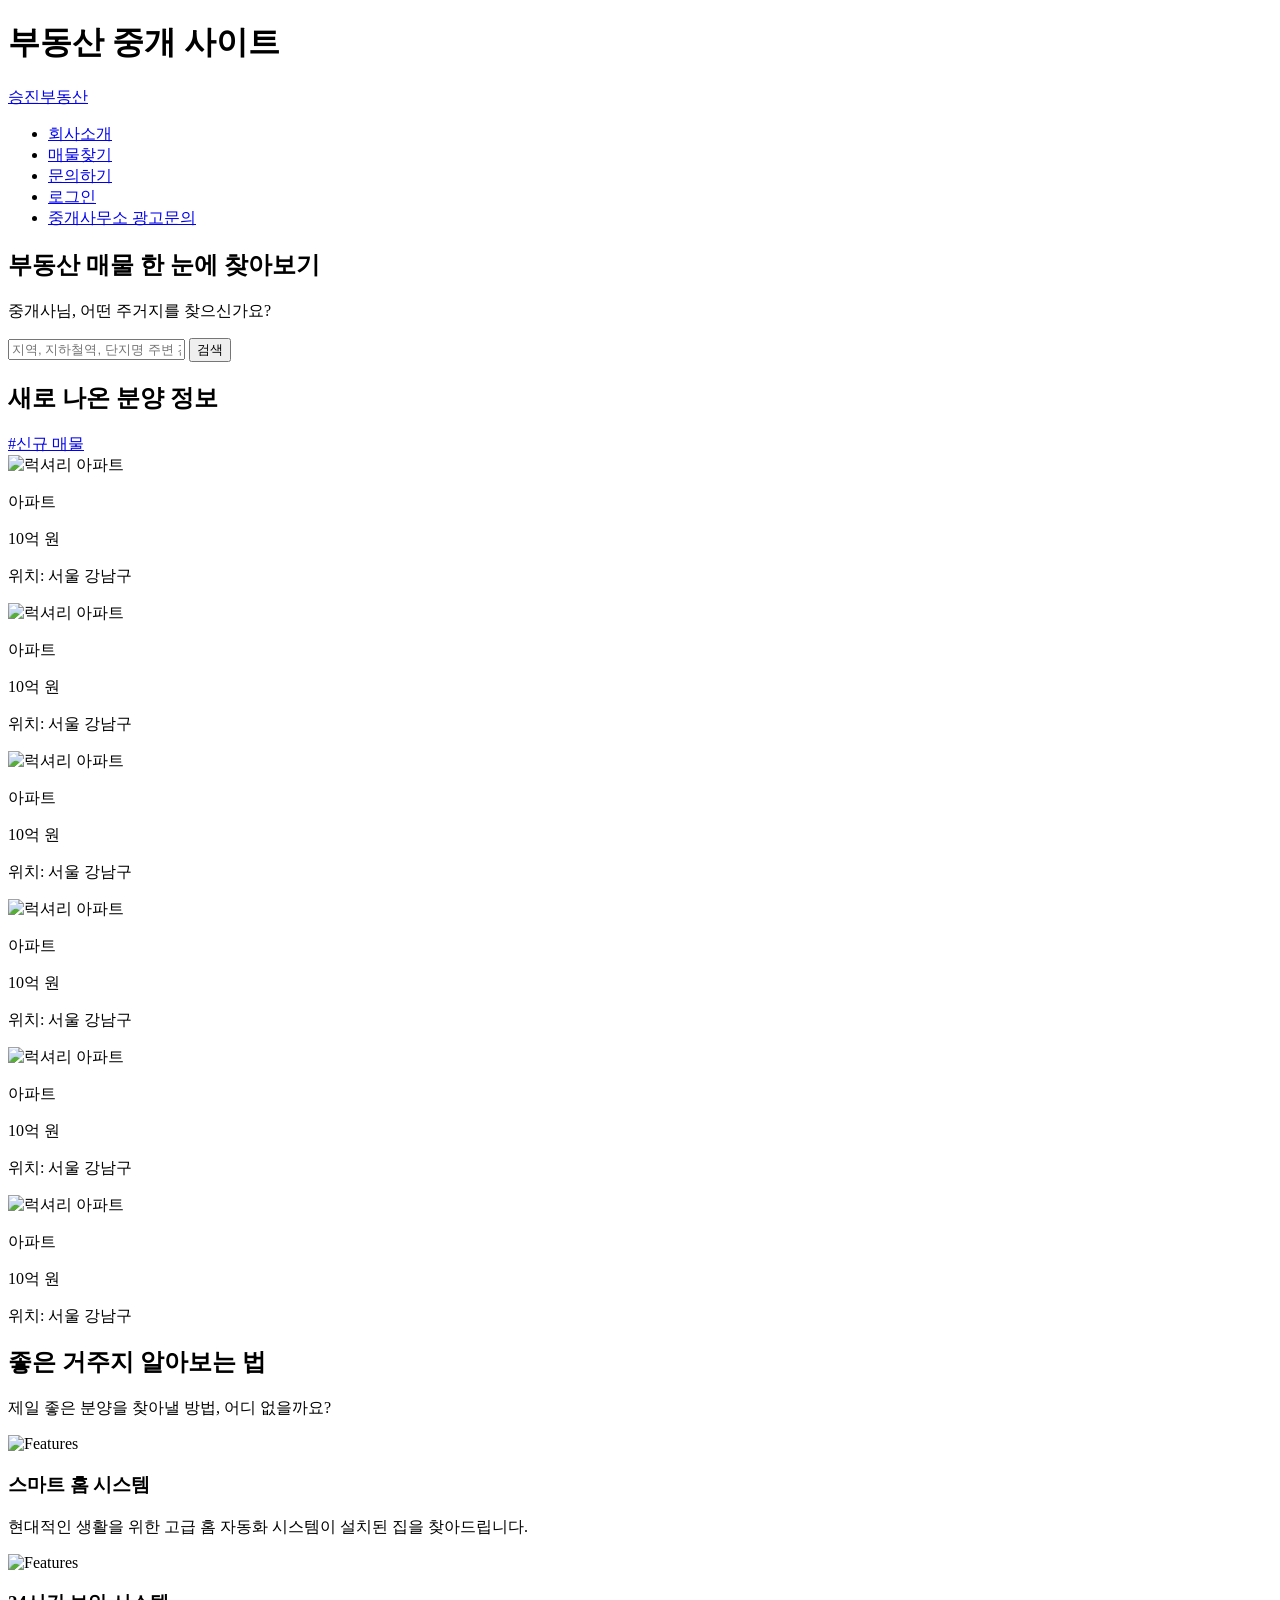
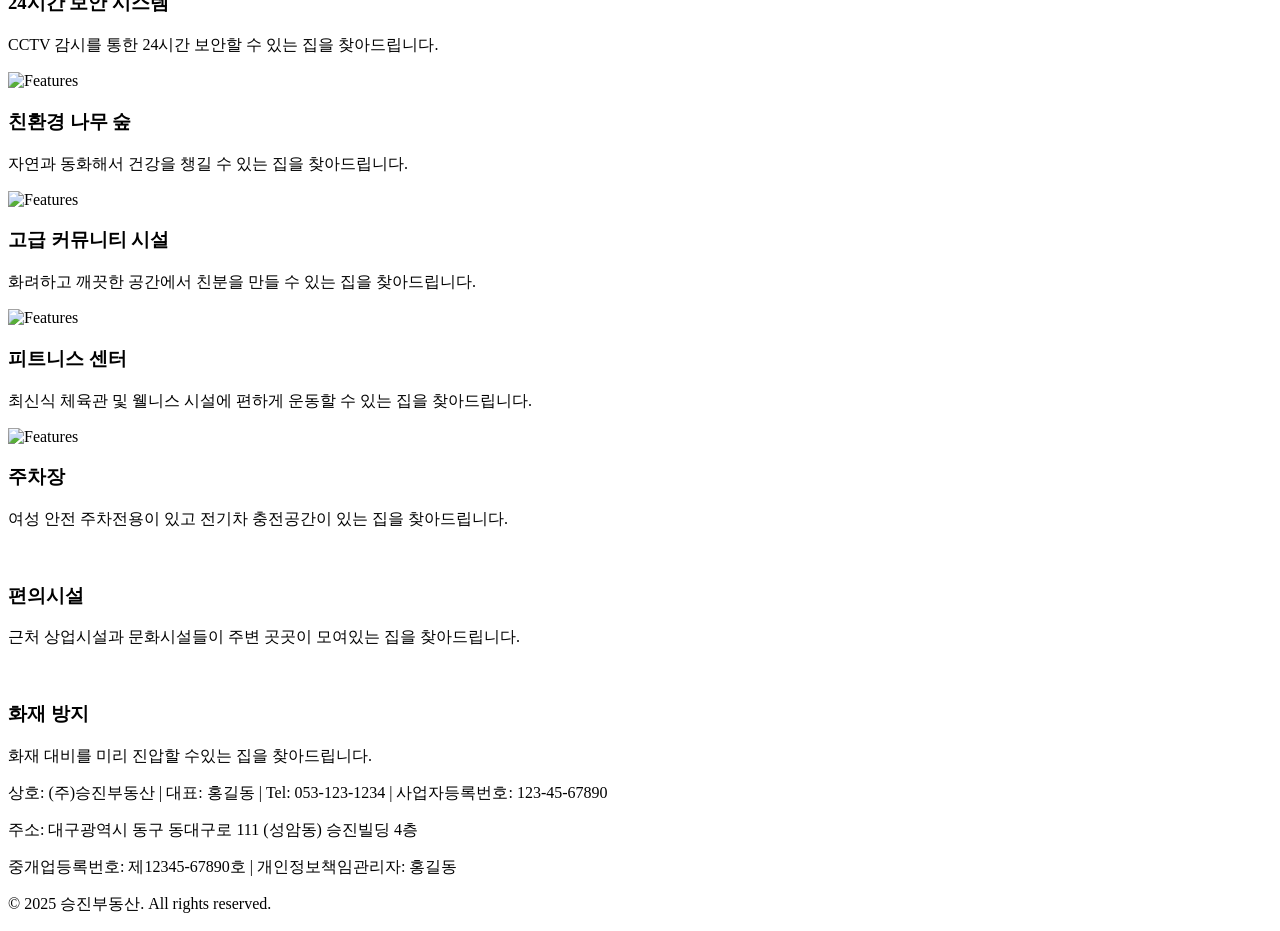
==== index.html @ 68c8e381 "Add files via upload" ====
<!DOCTYPE html>
<html lang="ko">
<head>
    <meta charset="UTF-8">
    <meta name="viewport" content="width=device-width, initial-scale=1.0">
    <title>부동산 중개 사이트</title>
    <link rel="stylesheet" href="css/common.css">
    <link rel="stylesheet" href="css/main.css">
</head>
<body>
    <!-- header 및 네비게이션 -->
    <header>
        <h1 class="hidden">부동산 중개 사이트</h1>
        <nav id="navbar">
            <div class="nav-menu">
                <a href="index.html" class="logo">승진부동산</a>
                <ul>
                    <li><a href="comdpany.html">회사소개</a></li>
                    <li><a href="product.html">매물찾기</a></li>
                    <li><a href="contactus.html">문의하기</a></li>
                    <li><a href="login.html">로그인</a></li>
                    <li><a href="blurb.html">중개사무소 광고문의</a></li>
                </ul>
            </div>
        </nav>
    </header>
    <!-- 슬로건 이미지 및 검색 -->
    <section class="slogan">
        <h2>부동산 매물 한 눈에 찾아보기</h2>
        <p>중개사님, 어떤 주거지를 찾으신가요?</p>
        <div class="search-container">
            <input type="text" placeholder="지역, 지하철역, 단지명 주변 건물 등으로 검색">
            <button onclick="search()">검색</button>
        </div>
    </section>
    <!-- 분양 정보 -->
    <section class="property-section">
        <h2>새로 나온 분양 정보</h2>
        <a href="product.html" class="property-title">#신규 매물</a>
        <div class="property">
            <div class="property-list">
                <img src="image/main-apat.jpg" alt="럭셔리 아파트" class="property-img">
                <div class="property-content">
                    <p class="property-tag">아파트</p>
                    <p class="property-price">10억 원</p>
                    <p class="property-loca">위치: 서울 강남구</p>
                </div>
            </div>
            <div class="property-list">
                <img src="image/main-apat.jpg" alt="럭셔리 아파트" class="property-img">
                <div class="property-content">
                    <p class="property-tag">아파트</p>
                    <p class="property-price">10억 원</p>
                    <p class="property-loca">위치: 서울 강남구</p>
                </div>
            </div>
            <div class="property-list">
                <img src="image/main-apat.jpg" alt="럭셔리 아파트" class="property-img">
                <div class="property-content">
                    <p class="property-tag">아파트</p>
                    <p class="property-price">10억 원</p>
                    <p class="property-loca">위치: 서울 강남구</p>
                </div>
            </div>
            
        </div>
        <div class="property">
            <div class="property-list">
                <img src="image/main-apat.jpg" alt="럭셔리 아파트" class="property-img">
                <div class="property-content">
                    <p class="property-tag">아파트</p>
                    <p class="property-price">10억 원</p>
                    <p class="property-loca">위치: 서울 강남구</p>
                </div>
            </div>
            <div class="property-list">
                <img src="image/main-apat.jpg" alt="럭셔리 아파트" class="property-img">
                <div class="property-content">
                    <p class="property-tag">아파트</p>
                    <p class="property-price">10억 원</p>
                    <p class="property-loca">위치: 서울 강남구</p>
                </div>
            </div>
            <div class="property-list">
                <img src="image/main-apat.jpg" alt="럭셔리 아파트" class="property-img">
                <div class="property-content">
                    <p class="property-tag">아파트</p>
                    <p class="property-price">10억 원</p>
                    <p class="property-loca">위치: 서울 강남구</p>
                </div>
            </div>
            
        </div>
    </section>
    <!-- 단지 홍보 -->
    <section class="features">
        <h2>좋은 거주지 알아보는 법</h2>
        <p class="features-cur">제일 좋은 분양을 찾아낼 방법, 어디 없을까요?</p>
            <div class="features-grid">
                <div class="feature-card">
                    <img src="image/icon-condominium-.png" alt="Features" class="feature-image">
                    <h3>스마트 홈 시스템</h3>
                    <p>현대적인 생활을 위한 고급 홈 자동화 시스템이 설치된 집을 찾아드립니다.</p>
                </div>
                <div class="feature-card">
                    <img src="image/icon-cctv.png" alt="Features" class="feature-image">
                    <h3>24시간 보안 시스템</h3>
                    <p>CCTV 감시를 통한 24시간 보안할 수 있는 집을 찾아드립니다.</p>
                </div>
                <div class="feature-card">
                    <img src="image/icon-enviroment.png" alt="Features" class="feature-image">
                    <h3>친환경 나무 숲</h3>
                    <p>자연과 동화해서 건강을 챙길 수 있는 집을 찾아드립니다.</p>
                </div>
                <div class="feature-card">
                    <img src="image/icon-community-center.png" alt="Features" class="feature-image">
                    <h3>고급 커뮤니티 시설</h3>
                    <p>화려하고 깨끗한 공간에서 친분을 만들 수 있는 집을 찾아드립니다.</p>
                </div>
                <div class="feature-card">
                    <img src="image/icon-gym.png" alt="Features" class="feature-image">
                    <h3>피트니스 센터</h3>
                    <p>최신식 체육관 및 웰니스 시설에 편하게 운동할 수 있는 집을 찾아드립니다.</p>
                </div>
                <div class="feature-card">
                    <img src="image/icon-parking.png" alt="Features" class="feature-image">
                    <h3>주차장</h3>
                    <p>여성 안전 주차전용이 있고 전기차 충전공간이 있는 집을 찾아드립니다.</p>
                </div>
                <div class="feature-card">
                    <img src="image/icon-cityscape.png" alt="" class="feature-image">
                    <h3>편의시설 </h3>
                    <p>근처 상업시설과 문화시설들이 주변 곳곳이 모여있는 집을 찾아드립니다. </p>
                </div>
                <div class="feature-card">
                    <img src="image/free-icon-fire-extinguisher-4473049.png" alt="" class="feature-image">
                    <h3>화재 방지</h3>
                    <p>화재 대비를 미리 진압할 수있는 집을 찾아드립니다. </p>
                </div>
            </div>
    </section>
    <!-- footer -->
    <footer id="footer">
        <div class="footer_info">
            <p>상호: (주)승진부동산 | 대표: 홍길동 | Tel: 053-123-1234 | 사업자등록번호: 123-45-67890</p>
            <p>주소: 대구광역시 동구 동대구로 111 (성암동) 승진빌딩 4층</p>
            <p>중개업등록번호: 제12345-67890호 | 개인정보책임관리자: 홍길동</p>
            <p>&copy; 2025 승진부동산. All rights reserved.</p>
        </div>
    </footer>
</body>
</html>
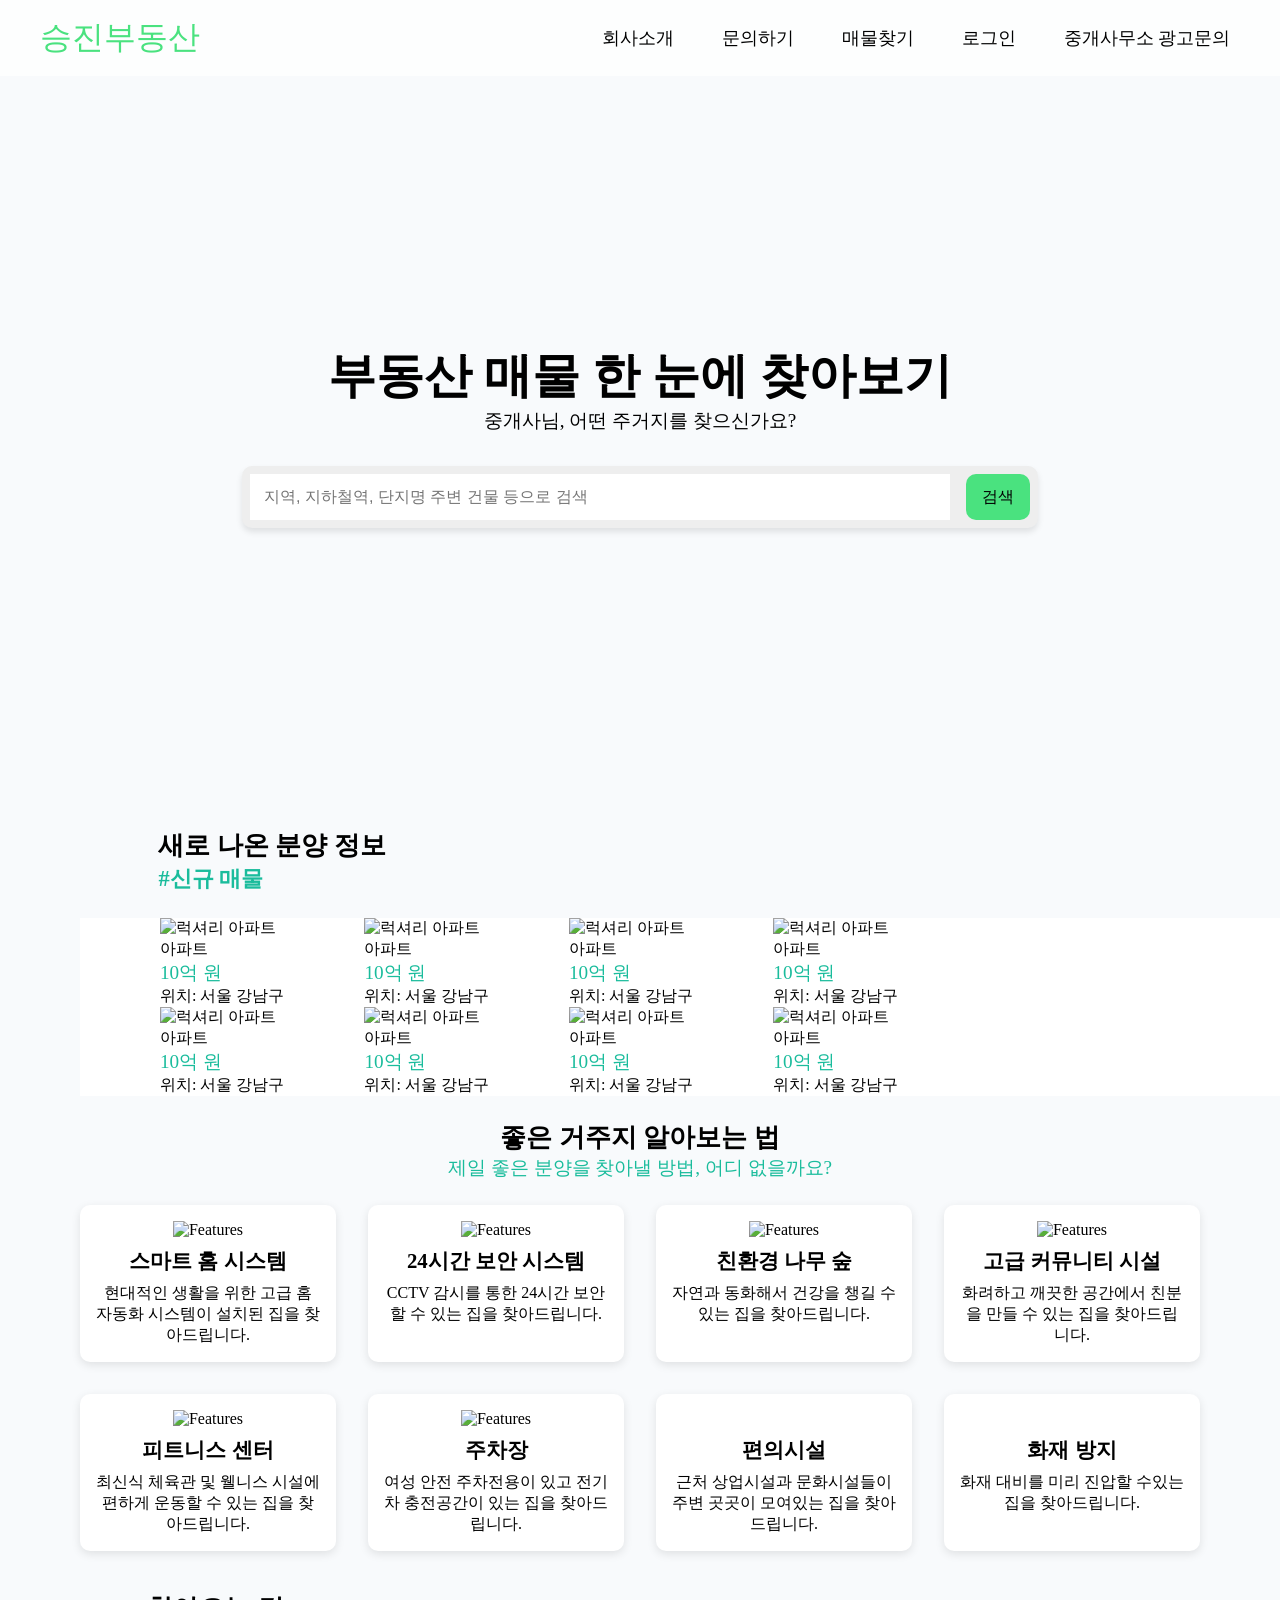
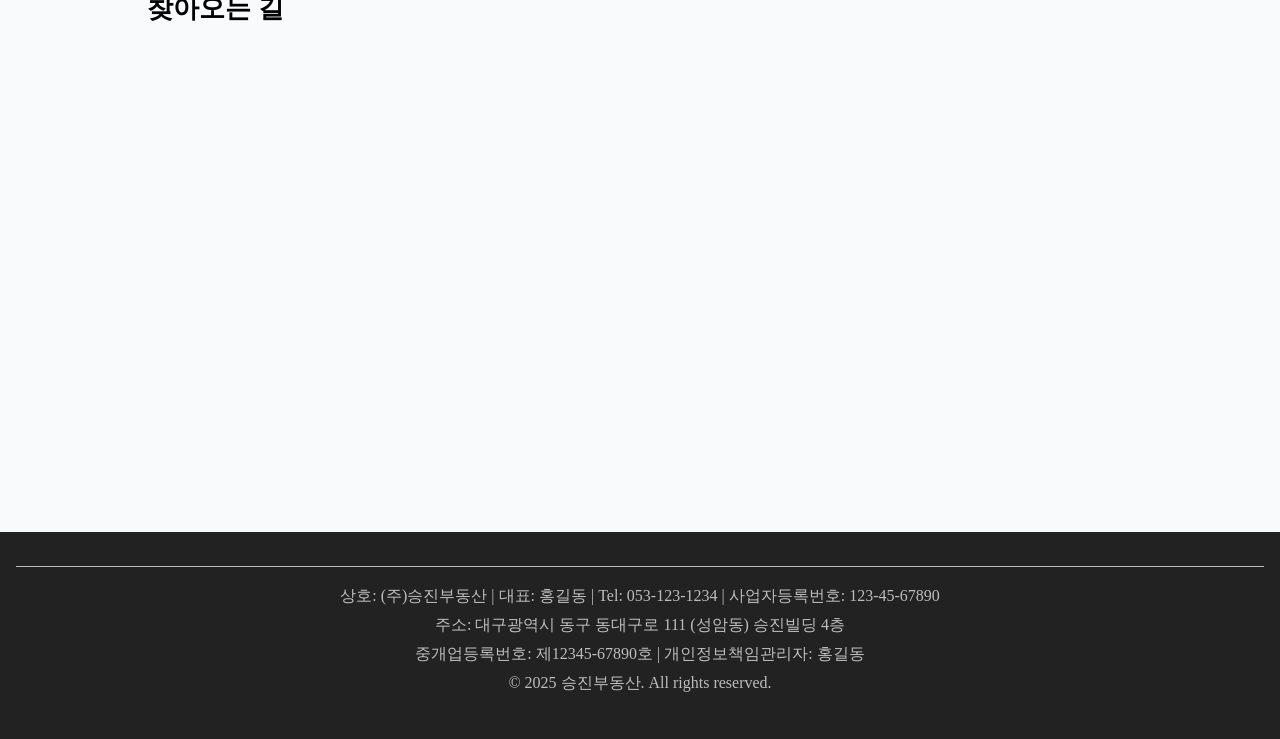
==== commit 8f1eb016: "Add files via upload" ====
--- a/index.html
+++ b/index.html
@@ -12,133 +12,156 @@
     <header>
         <h1 class="hidden">부동산 중개 사이트</h1>
         <nav id="navbar">
-            <div class="nav-menu">
+            <div class="nav_menu">
                 <a href="index.html" class="logo">승진부동산</a>
                 <ul>
                     <li><a href="comdpany.html">회사소개</a></li>
+                    <li><a href="inquiry.html">문의하기</a></li>
                     <li><a href="product.html">매물찾기</a></li>
-                    <li><a href="contactus.html">문의하기</a></li>
                     <li><a href="login.html">로그인</a></li>
                     <li><a href="blurb.html">중개사무소 광고문의</a></li>
                 </ul>
             </div>
         </nav>
     </header>
-    <!-- 슬로건 이미지 및 검색 -->
+    <!-- slogan 이미지 및 검색 -->
     <section class="slogan">
         <h2>부동산 매물 한 눈에 찾아보기</h2>
         <p>중개사님, 어떤 주거지를 찾으신가요?</p>
-        <div class="search-container">
+        <div class="search_slogan">
             <input type="text" placeholder="지역, 지하철역, 단지명 주변 건물 등으로 검색">
             <button onclick="search()">검색</button>
         </div>
     </section>
-    <!-- 분양 정보 -->
-    <section class="property-section">
-        <h2>새로 나온 분양 정보</h2>
-        <a href="product.html" class="property-title">#신규 매물</a>
-        <div class="property">
-            <div class="property-list">
-                <img src="image/main-apat.jpg" alt="럭셔리 아파트" class="property-img">
-                <div class="property-content">
-                    <p class="property-tag">아파트</p>
-                    <p class="property-price">10억 원</p>
-                    <p class="property-loca">위치: 서울 강남구</p>
+    <main id="main">
+        <!-- Property -->
+        <section class="property">
+            <h2>새로 나온 분양 정보</h2>
+            <a href="product.html" class="property_title">#신규 매물</a>
+            <div class="property_section">
+                <div class="property_list">
+                    <img src="image/main-apat.jpg" alt="럭셔리 아파트" class="property_img">
+                    <div class="property_content">
+                        <p class="property_tag">아파트</p>
+                        <p class="property_price">10억 원</p>
+                        <p class="property_loca">위치: 서울 강남구</p>
+                    </div>
+                </div>
+                <div class="property_list">
+                    <img src="image/main-apat.jpg" alt="럭셔리 아파트" class="property_img">
+                    <div class="property_content">
+                        <p class="property_tag">아파트</p>
+                        <p class="property_price">10억 원</p>
+                        <p class="property_loca">위치: 서울 강남구</p>
+                    </div>
+                </div>
+                <div class="property_list">
+                    <img src="image/main-apat.jpg" alt="럭셔리 아파트" class="property_img">
+                    <div class="property_content">
+                        <p class="property_tag">아파트</p>
+                        <p class="property_price">10억 원</p>
+                        <p class="property_loca">위치: 서울 강남구</p>
+                    </div>
+                </div>
+                <div class="property_list">
+                    <img src="image/main-apat.jpg" alt="럭셔리 아파트" class="property_img">
+                    <div class="property_content">
+                        <p class="property_tag">아파트</p>
+                        <p class="property_price">10억 원</p>
+                        <p class="property_loca">위치: 서울 강남구</p>
+                    </div>
                 </div>
             </div>
-            <div class="property-list">
-                <img src="image/main-apat.jpg" alt="럭셔리 아파트" class="property-img">
-                <div class="property-content">
-                    <p class="property-tag">아파트</p>
-                    <p class="property-price">10억 원</p>
-                    <p class="property-loca">위치: 서울 강남구</p>
+            <div class="property_section">
+                <div class="property_list">
+                    <img src="image/main-apat.jpg" alt="럭셔리 아파트" class="property_img">
+                    <div class="property_content">
+                        <p class="property_tag">아파트</p>
+                        <p class="property_price">10억 원</p>
+                        <p class="property_loca">위치: 서울 강남구</p>
+                    </div>
+                </div>
+                <div class="property_list">
+                    <img src="image/main-apat.jpg" alt="럭셔리 아파트" class="property_img">
+                    <div class="property_content">
+                        <p class="property_tag">아파트</p>
+                        <p class="property_price">10억 원</p>
+                        <p class="property_loca">위치: 서울 강남구</p>
+                    </div>
+                </div>
+                <div class="property_list">
+                    <img src="image/main-apat.jpg" alt="럭셔리 아파트" class="property_img">
+                    <div class="property_content">
+                        <p class="property_tag">아파트</p>
+                        <p class="property_price">10억 원</p>
+                        <p class="property_loca">위치: 서울 강남구</p>
+                    </div>
+                </div>
+                <div class="property_list">
+                    <img src="image/main-apat.jpg" alt="럭셔리 아파트" class="property_img">
+                    <div class="property_content">
+                        <p class="property_tag">아파트</p>
+                        <p class="property_price">10억 원</p>
+                        <p class="property_loca">위치: 서울 강남구</p>
+                    </div>
                 </div>
             </div>
-            <div class="property-list">
-                <img src="image/main-apat.jpg" alt="럭셔리 아파트" class="property-img">
-                <div class="property-content">
-                    <p class="property-tag">아파트</p>
-                    <p class="property-price">10억 원</p>
-                    <p class="property-loca">위치: 서울 강남구</p>
+        </section>
+        <!-- Features Section  -->
+        <section class="features">
+            <h2>좋은 거주지 알아보는 법</h2>
+            <p class="features-cur">제일 좋은 분양을 찾아낼 방법, 어디 없을까요?</p>
+                <div class="features-grid">
+                    <div class="feature-card">
+                        <img src="image/icon-condominium-.png" alt="Features" class="feature-image">
+                        <h3>스마트 홈 시스템</h3>
+                        <p>현대적인 생활을 위한 고급 홈 자동화 시스템이 설치된 집을 찾아드립니다.</p>
+                    </div>
+                    <div class="feature-card">
+                        <img src="image/icon-cctv.png" alt="Features" class="feature-image">
+                        <h3>24시간 보안 시스템</h3>
+                        <p>CCTV 감시를 통한 24시간 보안할 수 있는 집을 찾아드립니다.</p>
+                    </div>
+                    <div class="feature-card">
+                        <img src="image/icon-enviroment.png" alt="Features" class="feature-image">
+                        <h3>친환경 나무 숲</h3>
+                        <p>자연과 동화해서 건강을 챙길 수 있는 집을 찾아드립니다.</p>
+                    </div>
+                    <div class="feature-card">
+                        <img src="image/icon-community-center.png" alt="Features" class="feature-image">
+                        <h3>고급 커뮤니티 시설</h3>
+                        <p>화려하고 깨끗한 공간에서 친분을 만들 수 있는 집을 찾아드립니다.</p>
+                    </div>
+                    <div class="feature-card">
+                        <img src="image/icon-gym.png" alt="Features" class="feature-image">
+                        <h3>피트니스 센터</h3>
+                        <p>최신식 체육관 및 웰니스 시설에 편하게 운동할 수 있는 집을 찾아드립니다.</p>
+                    </div>
+                    <div class="feature-card">
+                        <img src="image/icon-parking.png" alt="Features" class="feature-image">
+                        <h3>주차장</h3>
+                        <p>여성 안전 주차전용이 있고 전기차 충전공간이 있는 집을 찾아드립니다.</p>
+                    </div>
+                    <div class="feature-card">
+                        <img src="image/icon-cityscape.png" alt="" class="feature-image">
+                        <h3>편의시설 </h3>
+                        <p>근처 상업시설과 문화시설들이 주변 곳곳이 모여있는 집을 찾아드립니다. </p>
+                    </div>
+                    <div class="feature-card">
+                        <img src="image/free-icon-fire-extinguisher-4473049.png" alt="" class="feature-image">
+                        <h3>화재 방지</h3>
+                        <p>화재 대비를 미리 진압할 수있는 집을 찾아드립니다. </p>
+                    </div>
                 </div>
-            </div>
-            
-        </div>
-        <div class="property">
-            <div class="property-list">
-                <img src="image/main-apat.jpg" alt="럭셔리 아파트" class="property-img">
-                <div class="property-content">
-                    <p class="property-tag">아파트</p>
-                    <p class="property-price">10억 원</p>
-                    <p class="property-loca">위치: 서울 강남구</p>
-                </div>
-            </div>
-            <div class="property-list">
-                <img src="image/main-apat.jpg" alt="럭셔리 아파트" class="property-img">
-                <div class="property-content">
-                    <p class="property-tag">아파트</p>
-                    <p class="property-price">10억 원</p>
-                    <p class="property-loca">위치: 서울 강남구</p>
-                </div>
-            </div>
-            <div class="property-list">
-                <img src="image/main-apat.jpg" alt="럭셔리 아파트" class="property-img">
-                <div class="property-content">
-                    <p class="property-tag">아파트</p>
-                    <p class="property-price">10억 원</p>
-                    <p class="property-loca">위치: 서울 강남구</p>
-                </div>
-            </div>
-            
-        </div>
-    </section>
-    <!-- 단지 홍보 -->
-    <section class="features">
-        <h2>좋은 거주지 알아보는 법</h2>
-        <p class="features-cur">제일 좋은 분양을 찾아낼 방법, 어디 없을까요?</p>
-            <div class="features-grid">
-                <div class="feature-card">
-                    <img src="image/icon-condominium-.png" alt="Features" class="feature-image">
-                    <h3>스마트 홈 시스템</h3>
-                    <p>현대적인 생활을 위한 고급 홈 자동화 시스템이 설치된 집을 찾아드립니다.</p>
-                </div>
-                <div class="feature-card">
-                    <img src="image/icon-cctv.png" alt="Features" class="feature-image">
-                    <h3>24시간 보안 시스템</h3>
-                    <p>CCTV 감시를 통한 24시간 보안할 수 있는 집을 찾아드립니다.</p>
-                </div>
-                <div class="feature-card">
-                    <img src="image/icon-enviroment.png" alt="Features" class="feature-image">
-                    <h3>친환경 나무 숲</h3>
-                    <p>자연과 동화해서 건강을 챙길 수 있는 집을 찾아드립니다.</p>
-                </div>
-                <div class="feature-card">
-                    <img src="image/icon-community-center.png" alt="Features" class="feature-image">
-                    <h3>고급 커뮤니티 시설</h3>
-                    <p>화려하고 깨끗한 공간에서 친분을 만들 수 있는 집을 찾아드립니다.</p>
-                </div>
-                <div class="feature-card">
-                    <img src="image/icon-gym.png" alt="Features" class="feature-image">
-                    <h3>피트니스 센터</h3>
-                    <p>최신식 체육관 및 웰니스 시설에 편하게 운동할 수 있는 집을 찾아드립니다.</p>
-                </div>
-                <div class="feature-card">
-                    <img src="image/icon-parking.png" alt="Features" class="feature-image">
-                    <h3>주차장</h3>
-                    <p>여성 안전 주차전용이 있고 전기차 충전공간이 있는 집을 찾아드립니다.</p>
-                </div>
-                <div class="feature-card">
-                    <img src="image/icon-cityscape.png" alt="" class="feature-image">
-                    <h3>편의시설 </h3>
-                    <p>근처 상업시설과 문화시설들이 주변 곳곳이 모여있는 집을 찾아드립니다. </p>
-                </div>
-                <div class="feature-card">
-                    <img src="image/free-icon-fire-extinguisher-4473049.png" alt="" class="feature-image">
-                    <h3>화재 방지</h3>
-                    <p>화재 대비를 미리 진압할 수있는 집을 찾아드립니다. </p>
-                </div>
-            </div>
-    </section>
+        </section>
+        <!-- Map container -->
+        <section class="map_section">
+            <h2>찾아오는 길</h2>
+                <figure class="map_container">
+                    <iframe src="https://www.google.com/maps/embed?pb=!1m18!1m12!1m3!1d3144.2979736016446!2d128.62457857356574!3d35.880825247968524!2m3!1f0!2f0!3f0!3m2!1i1024!2i768!4f13.1!3m3!1m2!1s0x3565e195cf24f40d%3A0xf4ed22431d783ec8!2z7ZWc6rWtSVTqtZDsnKHsm5A!5e0!3m2!1sen!2skr!4v1738581490559!5m2!1sen!2skr" width="600" height="450" style="border:0;" allowfullscreen="" loading="lazy" referrerpolicy="no-referrer-when-downgrade"></iframe>
+                </figure>
+        </section>
+    </main>
     <!-- footer -->
     <footer id="footer">
         <div class="footer_info">
--- a/css/common.css
+++ b/css/common.css
@@ -0,0 +1,134 @@
+@charset "utf-8";
+*{
+    box-sizing: border-box;
+    padding: 0;
+    margin: 0;
+}
+body{ margin: 0; padding: 0; background: #f8fafc;}
+article, aside, details, figcaption, figure, 
+footer, header, hgroup, menu, nav, section {
+	display: block;
+}
+ol, ul{list-style: none;}
+a{text-decoration: none; color: #000; font-family: 'Pretendard';}
+p{color: var(--title); font-family: 'Pretendard';}
+em, address, i {
+    font-style: normal;
+}
+.hidden {
+    width: 1px;
+    height: 1px;
+    margin: -1;
+    clip: rect(0, 0, 0, 0);
+    position: absolute;
+    overflow: hidden;
+}
+h2{
+    font-size: 1.6rem;
+    font-family: 'Pretendard';
+}
+h3 {
+    font-family: 'Pretendard';
+}
+main{
+    padding: 0 2rem;
+    margin: 2rem auto;
+}
+:root {
+    --major: #4ae27f;
+}
+/* #gnb{
+    background: gray;
+    position: fixed;
+    width: 100%;
+    top: 0;
+} */
+
+/* 네비게이션 */
+#navbar {
+    /* position: fixed; */
+    top: 0; left: 0; 
+    padding: 1rem 2rem;
+    z-index: 99;
+    width: 100%; 
+    background: #fffc;
+    transition: transform 0.5s ease;
+    animation: slideDown 0.5s ease;
+}
+#nav.hidden {
+    transform: translateY(-100%);
+}
+.nav_menu {
+    display: flex;
+    margin: 0 auto;
+    align-items: center;
+    justify-content: space-between;
+    max-width: 1200px;
+}
+.logo {
+    font-size: 2rem;
+    color: var(--major);
+    /* font-family: 'KBO-Dia-Gothic_bold';
+    font-family: 'BMDOHYEON'; */
+    font-family: "Do Hyeon";
+    font-weight: normal;
+}
+.nav_menu ul {
+    display: flex;
+    padding-right: 10px;
+    gap: 3rem;
+    
+}
+.nav_menu ul li a {
+    position: relative;
+    font-size: 1.1rem;
+    font-weight: 500;
+    transition: scale 0.3s ease;
+}
+/* 푸터 */
+#footer{
+    background: #222;
+    color: #fff;
+    padding: 1.1rem 1rem;
+    /* margin-top: 4rem;
+    text-align: center; */
+}
+.footer-into{
+    display: flex;
+    flex-wrap: wrap;
+    justify-content: space-between;
+    max-width: 1200px;
+    margin: 0 auto;
+    /* gap: 2rem; */
+}
+.footer-section{
+    flex: 1;
+    min-width: 250px;
+    margin: 10px;
+}
+.footer-section p {
+    color: #fff;
+    font-size: 1.25rem;
+    font-weight: 600;
+}
+#footer a{
+    color: #fff;
+}
+/* .copyright{
+    color: #fff;
+    opacity: 50%;
+    padding-top: 20px;
+    text-align: center;
+} */
+.footer_info {
+    border-top: 1px solid #fff;
+    opacity: 70%;
+    margin-top: 1rem;
+    padding-top: 1.2rem;
+    padding-bottom: 1.2rem;
+    text-align: center;
+}
+.footer_info p {
+    margin-bottom: 0.5rem;
+    color: #fff;
+}
--- a/css/main.css
+++ b/css/main.css
@@ -0,0 +1,180 @@
+@charset "utf-8";
+/* #navigation {
+    position: fixed;
+    top: 0; left: 0; 
+    z-index: 99;
+    width: 100%; height: 100px; 
+    display: flex;
+    justify-content: space-between;
+    align-items: center;
+    background: #fffc;
+} */
+:root{
+    --major: #4ae27f;
+    --m_font: 'Pretendard';
+    --radius: 10px;
+    --title:#1abc9c;
+}
+h3{
+    font-size: 1.3rem;
+}
+
+ /* slogan 이미지 및 검색 */
+.slogan{
+    height: 80vh;
+    display: flex;
+    flex-direction: column;
+    justify-content: center;
+    align-items: center;
+    padding: 2rem;
+    /* background: linear-gradient(rgba(0,0,0,0.3), rgba(0,0,0,0.3)), url('../images/hero.jpg') center/cover no-repeat; */
+    background-image: url(../image/Tiny\ real\ estate\ agents\ with\ clients\ near\ houses.jpg);
+    background-position: left center;
+    background-size: 99%;
+    color: #000;
+    animation: fadeIn 1s ease;
+}
+.slogan h2 {
+    font-size: 3rem;
+}
+.slogan p {
+    padding-bottom: 2rem;
+    font-size: 1.2rem;
+    font-family: var(--m_font);
+    color: #000;
+}
+.search_slogan{
+    display: flex;
+    gap: 1rem;
+    background: #eee;
+    padding: 0.5rem;
+    border-radius: var(--radius);
+    box-shadow: 0 4px 6px rgba(0, 0, 0, 0.1);
+}
+.search_slogan input {
+    padding: 14px;
+    width: 700px;
+    font-size: 1rem;
+    border: none;
+}
+.search_slogan button {
+    padding: 0.5rem 1rem;
+    font-size: 1rem;
+    border: none;
+    border-radius: var(--radius);
+    background-color: var(--major);
+    transition: all;
+}
+
+/* Main */
+#main {
+    padding: 0 5rem;
+}
+section {
+    /* margin: 1.5rem auto; */
+    margin-bottom: 1.5rem;
+}
+/* Property  */
+.property {
+ /* 슬로건과 사이에 여백 추가 */
+    max-width: 1200px;
+}
+.property h2 {
+    padding-left: 7%;
+    font-family: var(--m_font);
+}
+.property_title {
+    display: flex;
+    padding-bottom: 1.5rem;
+    font-size: 1.4rem;
+    font-weight: 600;
+    text-align: center; /* 중앙 정렬 */
+    width: 100%; /* 전체 너비 사용 */
+    color: var(--title);
+    padding-left: 7%;
+}
+.property_section {
+    display: flex;
+    width: 108%;
+    background: #fff;
+    /* padding: 1rem; */
+    /* margin-left: 10rem; */
+}
+.property_list {
+    padding-left: 5rem;
+}
+.property_img {
+    height: 150px;
+}
+.property_tag {
+    color: #000;
+}
+.property_price {
+    color: var(--title);
+    font-size: 1.2rem;
+}
+.property_loca {
+    color: #000;
+}
+
+/* Features Section */
+.features {
+}
+.features h2{
+    text-align: center;
+}
+.features-cur {
+    text-align: center;
+    color: var(--title);
+    font-family: var(--m_font);
+    font-size: 1.2rem;
+}
+.features-section {
+    background-color: var(--light);
+    padding: 4rem 2rem;
+    text-align: center;
+}
+
+.features-grid {
+    max-width: 1200px;
+    margin: 1.5rem auto;
+    display: grid;
+    grid-template-columns: repeat(auto-fit, minmax(250px, 1fr));
+    gap: 2rem;
+}
+
+.feature-card {
+    background: #fff;
+    padding: 1rem;
+    border-radius: var(--radius);
+    box-shadow: 0 3px 10px rgba(0,0,0,0.1);
+    text-align: center;
+}
+.feature-card h3 {
+    padding: 0.5rem 0;
+}
+.feature-card p {
+    color: #000;
+}
+
+.feature-image {
+    width: 30%;
+    /* margin-left: 40%; */
+}
+/* Map container */
+.map_section {
+    padding-top: 1rem;
+}
+.map_section h2 {
+    padding-left: 6%;
+}
+.map_container {
+    display: flex;
+    justify-content: center;
+    width: 100%;
+}
+.map_container iframe {
+    width: 88%;
+    margin-top: 1.5rem;
+    border-radius: 6px;
+}
